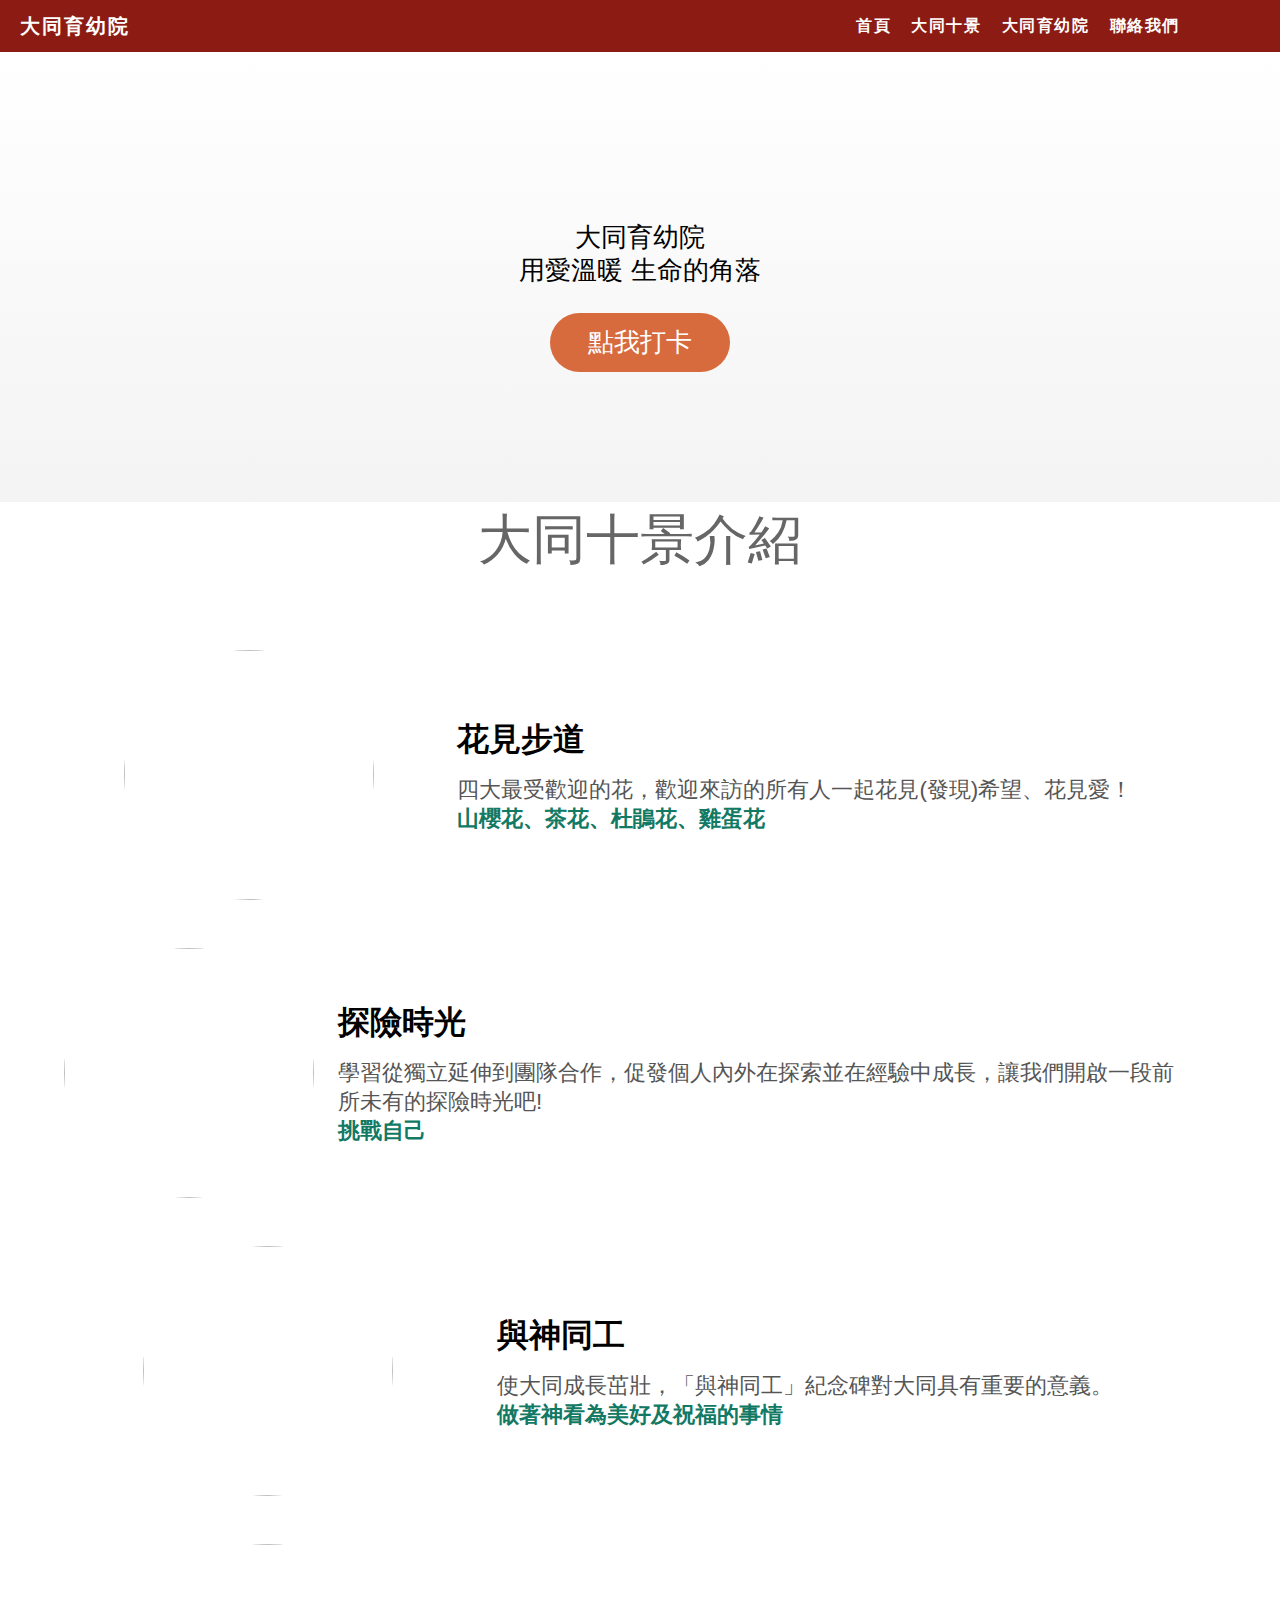
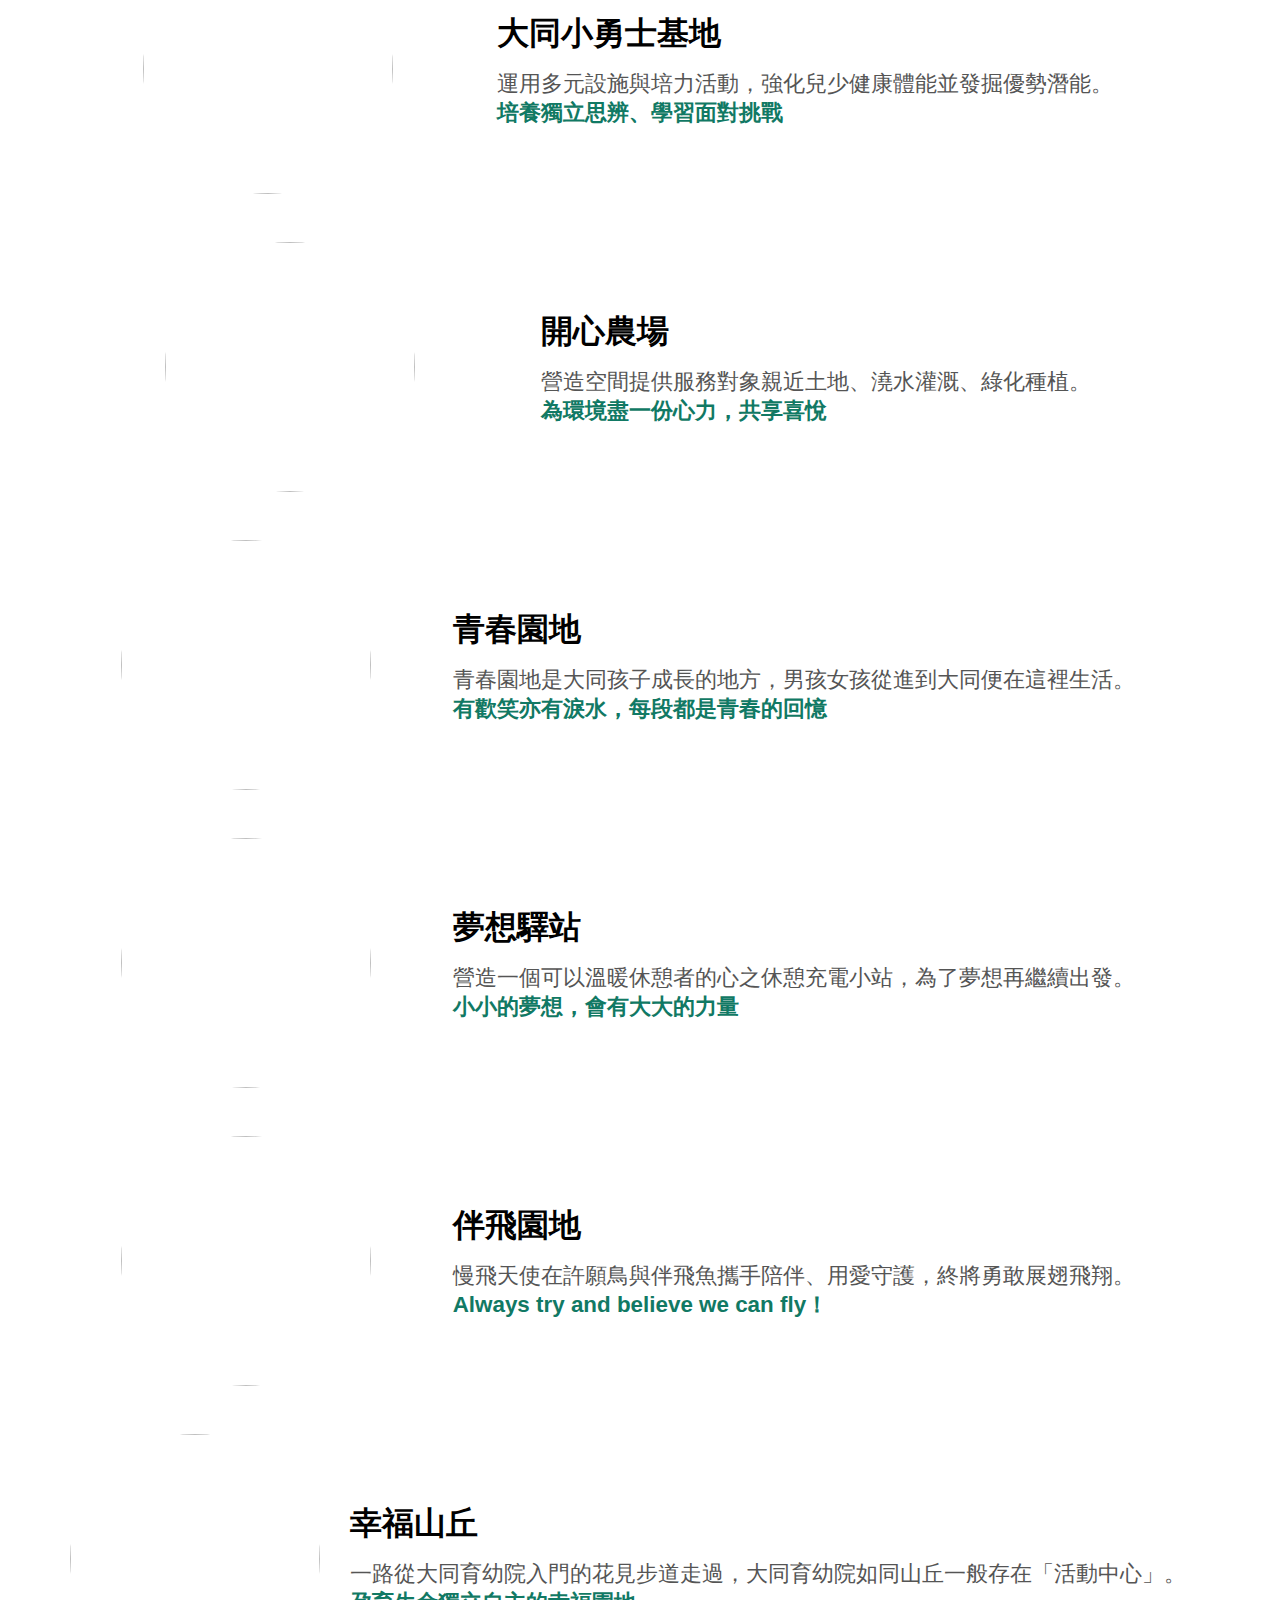
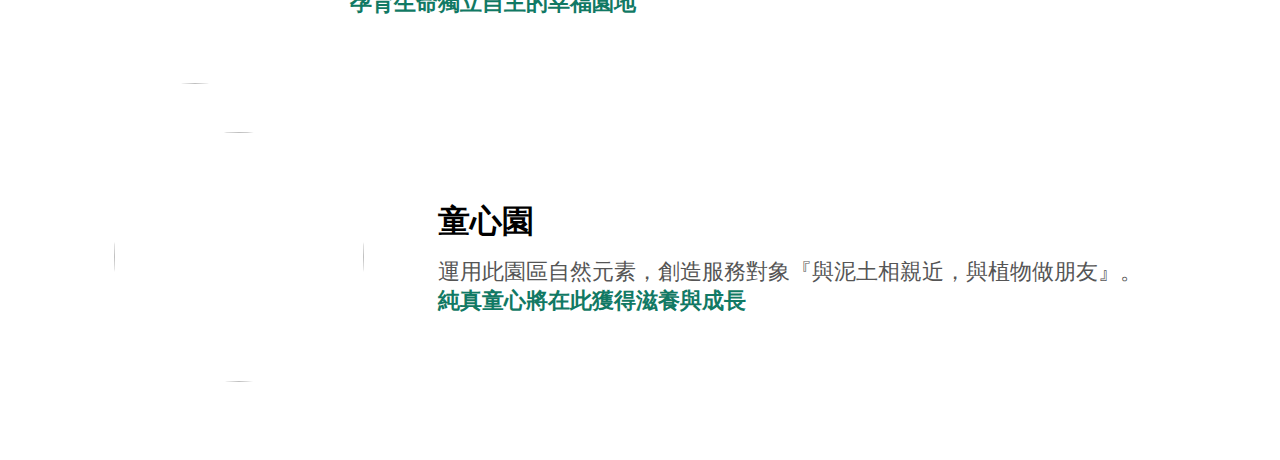
==== index.html @ 008eb29f "0614" ====
<!DOCTYPE html>
<html lang="en">
<head>
    <meta charset="UTF-8">
    <meta http-equiv="X-UA-Compatible" content="IE=edge">
    <meta name="viewport" content="width=device-width, initial-scale=1.0">
    <title>第四組-大同育幼院</title>
    <link rel="stylesheet" href="style.css">
    <link rel="shortcut icon" href="img/dd1.jpg" type="image/x-icon">
</head>
<body id="home">

    <div class="wrapper">
        <header>
            <h1 class="logo"><a href="https://www.ccf.org.tw/60">大同育幼院</a></h1>
            <a class="to_nav" href="#primary_nav"></a>
        </header>
    </div>
    <section class="showcase-area" id="showcase">
        <div class="showcase-container">
            <h1 class="main-title" id="home">大同育幼院</h1>
            <p>用愛溫暖 生命的角落</p>
            <a href="https://www.facebook.com/tfcf60/" class="btn btn-primary">點我打卡</a>
        </div>
    </section>
    <section id="introduce">
        <h2 class="food-menu-heading">大同十景介紹</h2>
        <div class="food-menu-container container">
            <div class="food-menu-item">
                <div class="food-img">
                    <img src="img/022-06-07 145509.jpg"/>
                </div>
                <div class="food-description">
                    <h2 class="food-titile">花見步道</h2>
                    <p>
                        四大最受歡迎的花，歡迎來訪的所有人一起花見(發現)希望、花見愛！
                    </p>
                    <p class="food-price">山櫻花、茶花、杜鵑花、雞蛋花</p>
                </div>
            </div>

            <div class="food-menu-item">
                <div class="food-img">
                    <img src="img/explore-1.jpg"/>
                </div>
                <div class="food-description">
                    <h2 class="food-titile">探險時光</h2>
                    <p>
                        學習從獨立延伸到團隊合作，促發個人內外在探索並在經驗中成長，讓我們開啟一段前所未有的探險時光吧!
                    </p>
                    <p class="food-price">挑戰自己</p>
                </div>
            </div>
        
            <div class="food-menu-item">
                <div class="food-img">
                    <img src="img/115930870_1889350734532705_7996456222759427520_n.jpg" alt="" />
                </div>
                <div class="food-description">
                    <h2 class="food-titile">與神同工</h2>
                    <p>
                        使大同成長茁壯，「與神同工」紀念碑對大同具有重要的意義。
                    </p>
                    <p class="food-price">做著神看為美好及祝福的事情</p>
                </div>
            </div>
        
            <div class="food-menu-item">
                <div class="food-img">
                    <img src="img/id13142687-swim-copy-450x300.jpeg" alt="" />
                </div>
                <div class="food-description">
                    <h2 class="food-titile">大同小勇士基地</h2>
                    <p>
                        運用多元設施與培力活動，強化兒少健康體能並發掘優勢潛能。
                    </p>
                    <p class="food-price">培養獨立思辨、學習面對挑戰</p>
                </div>
            </div>
        
            <div class="food-menu-item">
                <div class="food-img">
                    <img src="img/1597680924127907.jpg" alt="" />
                </div>
                <div class="food-description">
                    <h2 class="food-titile">開心農場</h2>
                    <p>
                        營造空間提供服務對象親近土地、澆水灌溉、綠化種植。
                    </p>
                    <p class="food-price">為環境盡一份心力，共享喜悅</p>
                </div>
            </div>
        
            <div class="food-menu-item">
                <div class="food-img">
                    <img src="img/youth-3.jpg" alt="" />
                </div>
                <div class="food-description">
                    <h2 class="food-titile">青春園地</h2>
                    <p>
                        青春園地是大同孩子成長的地方，男孩女孩從進到大同便在這裡生活。
                    </p>
                    <p class="food-price">有歡笑亦有淚水，每段都是青春的回憶</p>
                </div>
            </div>
        
            <div class="food-menu-item">
                <div class="food-img">
                    <img src="img/115889194_1889351794532599_8908250692858591835_n.jpg" alt="" />
                </div>
                <div class="food-description">
                    <h2 class="food-titile">夢想驛站</h2>
                    <p>
                        營造一個可以溫暖休憩者的心之休憩充電小站，為了夢想再繼續出發。
                    </p>
                    <p class="food-price">小小的夢想，會有大大的力量</p>
                </div>
            </div>
            
            <div class="food-menu-item">
                <div class="food-img">
                    <img src="img/withfly-1.jpg" alt="" />
                </div>
                <div class="food-description">
                    <h2 class="food-titile">伴飛園地</h2>
                    <p>
                        慢飛天使在許願鳥與伴飛魚攜手陪伴、用愛守護，終將勇敢展翅飛翔。
                    </p>
                    <p class="food-price">Always try and believe we can fly！</p>
                </div>
            </div>
        
            <div class="food-menu-item">
                <div class="food-img">
                    <img src="img/hill-3.jpg" alt="" />
                </div>
                <div class="food-description">
                    <h2 class="food-titile">幸福山丘</h2>
                    <p>
                        一路從大同育幼院入門的花見步道走過，大同育幼院如同山丘一般存在「活動中心」。
                    </p>
                    <p class="food-price">孕育生命獨立自主的幸福園地</p>
                </div>
            </div>
        
            <div class="food-menu-item">
                <div class="food-img">
                    <img src="img/childishness-1.jpg" alt="" />
                </div>
                <div class="food-description">
                    <h2 class="food-titile">童心園</h2>
                    <p>
                        運用此園區自然元素，創造服務對象『與泥土相親近，與植物做朋友』。
                    </p>
                    <p class="food-price">純真童心將在此獲得滋養與成長</p>
                </div>
            </div>
        </div>

    </section>

    <nav id="primary_nav">
        <ul class="menu">
            <li class="top"><a href="#home">首頁</a></li>
            <li class="top"><a href="#about">大同十景</a></li>
            <li class="top"><a href="https://www.ccf.org.tw/60">大同育幼院</a></li>
            <li class="top"><a href="#contact">聯絡我們</a></li>
        </ul>
    </nav>
</body>
</html>
---- style.css ----
html, body, div, span, applet, object, iframe,
h1, h2, h4, h5, h6, p, blockquote, pre,
a, abbr, acronym, address, big, cite, code,
del, dfn, em, img, ins, kbd, q, s, samp,
small, strike, strong, sub, sup, tt, var,
b, u, i, center,
dl, dt, dd, ul,
fieldset, form, label, legend,
table, caption, tbody, tfoot, thead, tr, th, td,
article, aside, canvas, details, figcaption, figure, 
footer, header, hgroup, menu, nav, section, summary,
time, mark, audio, video {
    margin: 0;
    padding: 0;
    border: 0;
    outline: 0;
    font-size: 100%;
    font: inherit;
    vertical-align: baseline;
    
}
/* HTML5 display-role reset for older browsers */
article, aside, details, figcaption, figure, 
footer, header, hgroup, menu, nav, section {
    display: block;
}
body {
    line-height: 1;
    font: 16px/1.4em 'PT Sans', sans-serif;;
    color: #000000;
    background-color: #ffffff;
    
    margin: auto;
}
ul {
    list-style: none;
}
blockquote, q {
    quotes: none;
}
blockquote:before, blockquote:after,
q:before, q:after {
    content: '';
    content: none;
}
 
/* remember to highlight inserts somehow! */
ins {
    text-decoration: none;
}
del {
    text-decoration: line-through;
}
 
table {
    border-collapse: collapse;
    border-spacing: 0;
}
 
p,
ul {
    margin: 0 0 ;
}
 
ul {
    list-style: square;
    padding: 0 0 0 20px;
}
 
a {
    color: #735751;
}
a:hover{
    color: #54403B;
    
}
 
h1 {
 
}
 
h2 {
    font-family: 'PT Serif', serif;
    font-size: 32px;
    line-height: 1.4em;
    margin: 0 0 .4em;
    font-weight: bold;
}
.wrapper {
    background-color: #E7D7C1;
}
 
article {
    border-bottom: 1px solid #a5a2a2;
    padding: 10px 20px 0 20px;
    margin: 10px 0;
}
 
header {
    background: #8C1C13;
    padding: 15px 20px;
    margin: auto;
}
 
        
header:before,header:after {
    content:"";
    display:table;
}
         
header:after {
    clear:both;
}     
       
header {
    zoom:1;
}
 
h1.logo a {
    color: #ffffff;
    text-decoration: none;
    font-weight: bold;
    text-transform: uppercase;
    font-size: 20px;
    line-height: 22px;
    float: left;
    letter-spacing: 0.1em;
    
}
 
a.to_nav {
    float: right;
    color: #fff;
    text-decoration: none;
    padding: 0 10px;
    font-size: 12px;
    font-weight: bold;
    line-height: 22px;
    height: 22px;
    text-transform: uppercase;
    letter-spacing: 0.1em;
    -webkit-border-radius: 2px;
    -moz-border-radius: 2px;
    border-radius: 2px;
}

.menu a {
    
}
 
a.to_nav:hover,
a.to_nav:focus {
    color: #d03434;
    background: rgb(255, 255, 255);

}
#primary_nav ul {
    list-style: none;
    background: #8C1C13;
    padding: 5px 0;
}
 
#primary_nav li a {
    display: block;
    padding: 0 20px;
    color: #fff;
    text-decoration: none;
    font-weight: bold;
    text-transform: uppercase;
    letter-spacing: 0.1em;
    letter-spacing: 0.1em;
    line-height: 2em;
    height: 2em;
    border-bottom: 1px solid #383838;
}
 
#primary_nav li:last-child a {
    border-bottom: none;
}
 
#primary_nav li a:hover,
#primary_nav li a:focus {
    color: #ffffff;
    background: #BF4342;

}
 

 
footer {
    font-family: 'PT Serif', serif;
    font-style: italic;
    text-align: center;
    font-size: 14px;

}
@media only screen and (min-width: 768px) {
 
    a.to_nav {
        display: none;
    }
 
}
.wrapper {
    position: relative;
    margin: auto;
}
 
#primary_nav {
    position: absolute;
    top: 5px;
    right: 10px;
    background: none;
}
 
#primary_nav li {
    display: inline;
    
}
 
#primary_nav li a {
    float: left;
    border: none;
    padding: 0 10px;
    -webkit-border-radius: 2px;
    -moz-border-radius: 2px;
    border-radius: 2px;
}

.menu li {
    list-style-type: none;
    display: inline-block;
    width: 200px;
    margin: 0 10px;
}
.menu a {
    
    display: block;
    padding: 20px;
    border-radius: 8px;
    color: #fff;
    text-decoration: none;
}
nav{
    background-color: rgb(255, 154, 154);
    text-align: right;
}
nav li{
    list-style: none;
    display: inline-block;  
}
nav li a{
    display: block;
    text-decoration: none;
    padding: 10px;
    color: white;
}
nav li a:hover{
    background-color: antiquewhite;
    color: red;
}

/* #header{
    height: auto;
    width: 960px;
} */
#aside{
    height: 300px;
    background-color: rgb(255, 153, 0);
    width: 500px;
    float: left;
}
#section{
    height: 300px;
    background-color: rgb(178, 163, 141);
    width: 460px;
    float: right;
}


@import url("https://fonts.googleapis.com/css2?family=Poppins:ital,wght@0,300;0,400;0,500;0,600;0,700;0,800;0,900;1,200;1,300;1,400;1,500;1,600;1,700;1,800;1,900&display=swap");

*,
*::after,
*::before {
  box-sizing: border-box;
  padding: 0;
  margin: 0;
}

.html {
  font-size: 62.5%;
}

body {
  font-family: "Poppins", sans-serif;
}

/* ///////////..utility classes../////////// */

.container {
  max-width: 1200px;
  width: 90%;
  margin: auto;
}

.btn {
  display: inline-block;
  padding: 0.5em 1.5em;
  text-decoration: none;
  border-radius: 50px;
  cursor: pointer;
  outline: none;
  margin-top: 1em;
  text-transform: uppercase;
  font-weight: small;
}

.btn-primary {
  color: #fff;
  background: #16a083;
}

.btn-primary:hover {
  background: #117964;
  transition: background 0.3s ease-in-out;
}

/* ............/navbar/............ *

/* desktop mode............/// */

.navbar input[type="checkbox"],
.navbar .hamburger-lines {
  display: none;
}

.navbar {
  box-shadow: 0px 5px 10px 0px #aaa;
  position: fixed;
  width: 100%;
  background: #fff;
  color: #000;
  opacity: 0.85;
  height: 50px;
  z-index: 12;
}

.navbar-container {
  display: flex;
  justify-content: space-between;
  height: 64px;
  align-items: center;
}

.menu-items {
  order: 2;
  display: flex;
}

.menu-items li {
  list-style: none;
  margin-left: 1.5rem;
  margin-bottom: 0.5rem;
  font-size: 1.2rem;
}

.menu-items a {
  text-decoration: none;
  color: #444;
  font-weight: 500;
  transition: color 0.3s ease-in-out;
}

.menu-items a:hover {
  color: #117964;
  transition: color 0.3s ease-in-out;
}

.logo {
  order: 1;
  font-size: 2.3rem;
  margin-bottom: 0.5rem;
}

/* ............//// Showcase styling ////......... */

.showcase-area {
  height: 50vh;
  background: linear-gradient(
      rgba(255, 255, 255, 0.578),
      rgba(221, 221, 221, 0.336)
    ),
    url("0531課堂練習/img/LINE_ALBUM_大同育幼院-A班_220531_0.jpg");
  background-size: cover;
  background-position: center;
  background-repeat: no-repeat;
}

.showcase-container {
  display: flex;
  flex-direction: column;
  align-items: center;
  justify-content: center;
  height: 100%;
  font-size: 1.6rem;
}

.main-title {
  text-transform: uppercase;
  margin-top: 1.5em;
}

/* ......//about us//...... */

#about {
  padding: 50px 0;
  background: #f5f5f7;
}

.about-wrapper {
  display: flex;
  flex-wrap: wrap;
}

#about h2 {
  font-size: 2.3rem;
}

#about p {
  font-size: 1.2rem;
  color: #555;
}

#about .small {
  font-size: 1.2rem;
  color: #666;
  font-weight: 600;
}

.about-img {
  flex: 1 1 400px;
  padding: 30px;
  transform: translateX(150%);
  animation: about-img-animation 1s ease-in-out forwards;
}

@keyframes about-img-animation {
  100% {
    transform: translate(0);
  }
}

.about-text {
  flex: 1 1 400px;
  padding: 30px;
  margin: auto;
  transform: translate(-150%);
  animation: about-text-animation 1s ease-in-out forwards;
}

@keyframes about-text-animation {
  100% {
    transform: translate(0);
  }
}

.about-img img {
  display: block;
  height: 400px;
  max-width: 100%;
  margin: auto;
  object-fit: cover;
  object-position: right;
}

/* ..........////Food category///........... */

#food {
  padding: 5rem 0 10rem 0;
}

#food h2 {
  text-align: center;
  font-size: 2.5rem;
  font-weight: 400;
  margin-bottom: 40px;
  text-transform: uppercase;
  color: #555;
}

.food-container {
  display: flex;
  justify-content: space-between;
}

.food-container img {
  display: block;
  width: 80%;
  margin: auto;
  max-height: 300px;
  object-fit: cover;
  object-position: center;
}

.img-container {
  margin: 0 1rem;
  position: relative;
}

.img-content {
  position: absolute;
  top: 70%;
  left: 50%;
  transform: translate(-50%, -50%);
  opacity: 0;
  z-index: 2;
  text-align: center;
  transition: all 0.3s ease-in-out 0.1s;
}

.img-content h3 {
  color: #fff;
  font-size: 2.2rem;
}

.img-content a {
  font-size: 1.2rem;
}

.img-container::after {
  content: "";
  display: block;
  position: absolute;
  top: 0;
  left: 0;
  width: 100%;
  height: 100%;
  background: rgba(0, 0, 0, 0.871);
  opacity: 0;
  z-index: 1;

  transform: scaleY(0);
  transform-origin: 100% 100%;
  transition: all 0.3s ease-in-out;
}

.img-container:hover::after {
  opacity: 1;
  transform: scaleY(1);
}

.img-container:hover .img-content {
  opacity: 1;
  top: 40%;
}

/* .........../Food Menu/............ */

.food-menu-heading {
  text-align: center;
  font-size: 3.4rem;
  font-weight: 400;
  color: #666;
}

.food-menu-container {
  display: flex;
  flex-wrap: wrap;
  padding: 50px 0px 30px 0px;
}

.food-menu-container img {
  display: block;
  width: 250px;
  height: 250px;
  border-radius: 50%;
  object-fit: cover;
  object-position: center;
}

.food-menu-item {
  display: flex;
  flex: 1 1 600px;
  justify-content: space-evenly;
  margin-bottom: 3rem;
}

.food-description {
  margin: auto 1.5rem;
}

.font-title {
  font-size: 1.8rem;
  font-weight: 400;
  color: #444;
}

.food-description p {
  font-size: 1.4rem;
  color: #555;
  font-weight: 500;
}

.food-description .food-price {
  color: #117964;
  font-weight: 700;
}

/* ........./ Testimonial /.......... */

#testimonials {
  padding: 5rem 0;
  background: rgba(243, 243, 243);
}

.testimonial-title {
  text-align: center;
  font-size: 2.8rem;
  font-weight: 400;
  color: #555;
}

.testimonial-container {
  display: flex;
  justify-content: space-between;
  font-size: 1.4rem;
  padding: 1rem;
}

.testimonial-box .checked {
  color: #ff9529;
}

.testimonial-box .testimonial-text {
  margin: 1rem 0;
  color: #444;
}

.testimonial-box {
  text-align: center;
  padding: 1rem;
}

.customer-photo img {
  display: block;
  width: 150px;
  height: 150px;
  object-fit: cover;
  object-position: center;
  border-radius: 50%;
  margin: auto;
}

/* ........ Contact Us........... */

#contact {
  padding: 5rem 0;
  background: rgb(226, 226, 226);
}

.contact-container {
  display: flex;
  background: #fff;
}

.contact-img {
  width: 50%;
}

.contact-img img {
  display: block;
  height: 400px;
  width: 100%;
  object-position: center;
  object-fit: cover;
}

.form-container {
  padding: 1rem;
  width: 50%;
  margin: auto;
}

.form-container input {
  display: block;
  width: 100%;
  border: none;
  border-bottom: 2px solid #ddd;
  padding: 1rem 0;
  box-shadow: none;
  outline: none;
  margin-bottom: 1rem;
  color: #444;
  font-weight: 500;
}

.form-container textarea {
  display: block;
  width: 100%;
  border: none;
  border-bottom: 2px solid #ddd;
  color: #444;
  outline: none;
  padding: 1rem 0;
  resize: none;
}

.form-container h2 {
  font-size: 2.7rem;
  font-weight: 500;
  color: #444;
  margin-bottom: 1rem;
  margin-top: -1.2rem;
}

.form-container a {
  font-size: 1.3rem;
}

#footer h2 {
  text-align: center;
  font-size: 1.8rem;
  padding: 2.6rem;
  font-weight: 500;
  color: #fff;
  background: rgb(65, 65, 65);
}

/* ......../ media query /.......... */

@media (max-width: 768px) {
  .navbar {
    opacity: 0.95;
  }

  .navbar-container input[type="checkbox"],
  .navbar-container .hamburger-lines {
    display: block;
  }

  .navbar-container {
    display: block;
    position: relative;
    height: 64px;
  }

  .navbar-container input[type="checkbox"] {
    position: absolute;
    display: block;
    height: 32px;
    width: 30px;
    top: 20px;
    left: 20px;
    z-index: 5;
    opacity: 0;
  }

  .navbar-container .hamburger-lines {
    display: block;
    height: 23px;
    width: 35px;
    position: absolute;
    top: 17px;
    left: 20px;
    z-index: 2;
    display: flex;
    flex-direction: column;
    justify-content: space-between;
  }

  .navbar-container .hamburger-lines .line {
    display: block;
    height: 4px;
    width: 100%;
    border-radius: 10px;
    background: #333;
  }

  .navbar-container .hamburger-lines .line1 {
    transform-origin: 0% 0%;
    transition: transform 0.4s ease-in-out;
  }

  .navbar-container .hamburger-lines .line2 {
    transition: transform 0.2s ease-in-out;
  }

  .navbar-container .hamburger-lines .line3 {
    transform-origin: 0% 100%;
    transition: transform 0.4s ease-in-out;
  }

  .navbar .menu-items {
    padding-top: 100px;
    background: #fff;
    height: 100vh;
    max-width: 300px;
    transform: translate(-150%);
    display: flex;
    flex-direction: column;
    margin-left: -40px;
    padding-left: 50px;
    transition: transform 0.5s ease-in-out;
    box-shadow: 5px 0px 10px 0px #aaa;
  }

  .navbar .menu-items li {
    margin-bottom: 1.5rem;
    font-size: 1.3rem;
    font-weight: 500;
  }

  .logo {
    position: absolute;
    top: 5px;
    right: 15px;
    font-size: 2rem;
  }

  .navbar-container input[type="checkbox"]:checked ~ .menu-items {
    transform: translateX(0);
  }

  .navbar-container input[type="checkbox"]:checked ~ .hamburger-lines .line1 {
    transform: rotate(35deg);
  }

  .navbar-container input[type="checkbox"]:checked ~ .hamburger-lines .line2 {
    transform: scaleY(0);
  }

  .navbar-container input[type="checkbox"]:checked ~ .hamburger-lines .line3 {
    transform: rotate(-35deg);
  }

  /* ......./ food /......... */

  .food-container {
    flex-direction: column;
    align-items: stretch;
  }

  .food-type:not(:last-child) {
    margin-bottom: 3rem;
  }

  .food-type {
    box-shadow: 5px 5px 10px 0 #aaa;
  }

  .img-container {
    margin: 0;
  }
}

@media (max-width: 500px) {
  html {
    font-size: 65%;
  }

  .navbar .menu-items li{
      font-size: 1.6rem;
  }

  .testimonial-container {
    flex-direction: column;
    text-align: center;
  }

  .food-menu-container img {
    margin: auto;
  }

  .food-menu-item {
    flex-direction: column;
    text-align: center;
  }

  .form-container {
    width: 90%;
  }

  .contact-container {
    display: flex;
    flex-direction: column;
  }

  .contact-img {
    width: 90%;
    margin: 3rem auto;
  }

  .logo {
    position: absolute;
    top: 06px;
    right: 15px;
    font-size: 3rem;
  }

  .navbar .menu-items li {
    margin-bottom: 2.5rem;
    font-size: 1.8rem;
    font-weight: 500;
  }
}

@media (min-width: 769px) and (max-width: 1200px) {
  .img-container h3 {
    font-size: 1.5rem;
  }

  .img-container .btn {
    font-size: 0.7rem;
  }
}

@media (orientation: landscape) and (max-height: 500px) {
  .showcase-area {
    height: 50vmax;
  }
}



*{box-sizing: border-box; -webkit-box-sizing: border-box; }
html, body { height: 80%; }
body { margin: 0; font: 16px/1.3 sans-serif; }

/*
PURE RESPONSIVE CSS3 SLIDESHOW GALLERY by Roko C. buljan
http://stackoverflow.com/a/34696029/383904
*/

.CSSgal {
	position: relative;
	overflow: hidden;
	height: 100%; /* Or set a fixed height */
}

/* SLIDER */

.CSSgal .slider {
	height: 100%;
	white-space: nowrap;
	font-size: 0;
	transition: 0.8s;
}

/* SLIDES */

.CSSgal .slider > * {
	font-size: 1rem;
	display: inline-block;
	white-space: normal;
	vertical-align: top;
	height: 100%;
	width: 80%;
	background: none 50% no-repeat;
	background-size: cover;
}

/* PREV/NEXT, CONTAINERS & ANCHORS */

.CSSgal .prevNext {
	position: absolute;
	z-index: 1;
	top: 50%;
	width: 100%;
	height: 0;
}

.CSSgal .prevNext > div+div {
	visibility: hidden; /* Hide all but first P/N container */
}

.CSSgal .prevNext a {
	background: #fff;
	position: absolute;
	width:       60px;
	height:      60px;
	line-height: 60px; /* If you want to place numbers */
	text-align: center;
	opacity: 0.7;
	-webkit-transition: 0.3s;
					transition: 0.3s;
	-webkit-transform: translateY(-50%);
					transform: translateY(-50%);
	left: 0;
}
.CSSgal .prevNext a:hover {
	opacity: 1;
}
.CSSgal .prevNext a+a {
	left: auto;
	right: 0;
}

/* NAVIGATION */

.CSSgal .bullets {
	position: absolute;
	z-index: 2;
	bottom: 0;
	padding: 10px 0;
	width: 100%;
	text-align: center;
}
.CSSgal .bullets > a {
	display: inline-block;
	width:       30px;
	height:      30px;
	line-height: 30px;
	text-decoration: none;
	text-align: center;
	background: rgba(255, 255, 255, 1);
	-webkit-transition: 0.3s;
					transition: 0.3s;
}
.CSSgal .bullets > a+a {
	background: rgba(255, 255, 255, 0.5); /* Dim all but first */
}
.CSSgal .bullets > a:hover {
	background: rgba(255, 255, 255, 0.7) !important;
}

/* NAVIGATION BUTTONS */
/* ALL: */
.CSSgal >s:target ~ .bullets >* {      background: rgba(255, 255, 255, 0.5);}
/* ACTIVE */
#s1:target ~ .bullets >*:nth-child(1) {background: rgba(255, 255, 255,   1);}
#s2:target ~ .bullets >*:nth-child(2) {background: rgba(255, 255, 255,   1);}
#s3:target ~ .bullets >*:nth-child(3) {background: rgba(255, 255, 255,   1);}
#s4:target ~ .bullets >*:nth-child(4) {background: rgba(255, 255, 255,   1);}
/* More slides? Add here more rules */

/* PREV/NEXT CONTAINERS VISIBILITY */
/* ALL: */
.CSSgal >s:target ~ .prevNext >* {      visibility: hidden;}
/* ACTIVE: */
#s1:target ~ .prevNext >*:nth-child(1) {visibility: visible;}
#s2:target ~ .prevNext >*:nth-child(2) {visibility: visible;}
#s3:target ~ .prevNext >*:nth-child(3) {visibility: visible;}
#s4:target ~ .prevNext >*:nth-child(4) {visibility: visible;}
/* More slides? Add here more rules */

/* SLIDER ANIMATION POSITIONS */

#s1:target ~ .slider {transform: translateX(   0%); -webkit-transform: translateX(   0%);}
#s2:target ~ .slider {transform: translateX(-100%); -webkit-transform: translateX(-100%);}
#s3:target ~ .slider {transform: translateX(-200%); -webkit-transform: translateX(-200%);}
#s4:target ~ .slider {transform: translateX(-300%); -webkit-transform: translateX(-300%);}
/* More slides? Add here more rules */


/* YOU'RE THE DESIGNER! 
   ____________________
   All above was mainly to get it working :)
   CSSgal CUSTOM STYLES / OVERRIDES HERE: */

.CSSgal{
	color: #fff;	
	text-align: center;
}
.CSSgal .slider h2 {
	margin-top: 40vh;
	font-weight: 200;
	letter-spacing: -0.06em;
	word-spacing: 0.2em;
	font-size: 3em;
}
.CSSgal a {
	border-radius: 50%;
	margin: 0 3px;
	color: rgba(0,0,0,0.8);
	text-decoration: none;
}






@import url("https://fonts.googleapis.com/css2?family=Poppins:ital,wght@0,300;0,400;0,500;0,600;0,700;0,800;0,900;1,200;1,300;1,400;1,500;1,600;1,700;1,800;1,900&display=swap");

*,
*::after,
*::before {
  box-sizing: border-box;
  padding: 0;
  margin: 0;
}

.html {
  font-size: 62.5%;
}

body {
  font-family: "Poppins", sans-serif;
}

/* ///////////..utility classes../////////// */

.container {
  max-width: 1200px;
  width: 90%;
  margin: auto;
}

.btn {
  display: inline-block;
  padding: 0.5em 1.5em;
  text-decoration: none;
  border-radius: 50px;
  cursor: pointer;
  outline: none;
  margin-top: 1em;
  text-transform: uppercase;
  font-weight: small;
}

.btn-primary {
  color: #fff;
  background: #d76b3d;
}

.btn-primary:hover {
  background: #804126;
  color: white;
  transition: background 0.3s ease-in-out;
}

/* ............/navbar/............ *

/* desktop mode............/// */

.navbar input[type="checkbox"],
.navbar .hamburger-lines {
  display: none;
}

.navbar {
  box-shadow: 0px 5px 10px 0px #aaa;
  position: fixed;
  width: 100%;
  background: #fff;
  color: #000;
  opacity: 0.85;
  height: 50px;
  z-index: 12;
}

.navbar-container {
  display: flex;
  justify-content: space-between;
  height: 64px;
  align-items: center;
}

.menu-items {
  order: 2;
  display: flex;
}

.menu-items li {
  list-style: none;
  margin-left: 1.5rem;
  margin-bottom: 0.5rem;
  font-size: 1.2rem;
}

.menu-items a {
  text-decoration: none;
  color: #444;
  font-weight: 500;
  transition: color 0.3s ease-in-out;
}

.menu-items a:hover {
  color: #117964;
  transition: color 0.3s ease-in-out;
}

.logo {
  order: 1;
  font-size: 2.3rem;
  margin-bottom: 0.5rem;
}

/* ............//// Showcase styling ////......... */

.showcase-area {
  height: 50vh;
  background: linear-gradient(
      rgba(255, 255, 255, 0.578),
      rgba(221, 221, 221, 0.336)
    ),
    url("img/LINE_ALBUM_大同育幼院-A班_220531.jpg");
  background-size: cover;
  background-position: center;
  background-repeat: no-repeat;
}

.showcase-container {
  display: flex;
  flex-direction: column;
  align-items: center;
  justify-content: center;
  height: 100%;
  font-size: 1.6rem;
}

.main-title {
  text-transform: uppercase;
  margin-top: 1.5em;
}

/* ......//about us//...... */

#about {
  padding: 50px 0;
  background: #f5f5f7;
}

.about-wrapper {
  display: flex;
  flex-wrap: wrap;
}

#about h2 {
  font-size: 2.3rem;
}

#about p {
  font-size: 1.2rem;
  color: #555;
}

#about .small {
  font-size: 1.2rem;
  color: #666;
  font-weight: 600;
}

.about-img {
  flex: 1 1 400px;
  padding: 30px;
  transform: translateX(150%);
  animation: about-img-animation 1s ease-in-out forwards;
}

@keyframes about-img-animation {
  100% {
    transform: translate(0);
  }
}

.about-text {
  flex: 1 1 400px;
  padding: 30px;
  margin: auto;
  transform: translate(-150%);
  animation: about-text-animation 1s ease-in-out forwards;
}

@keyframes about-text-animation {
  100% {
    transform: translate(0);
  }
}

.about-img img {
  display: block;
  height: 400px;
  max-width: 100%;
  margin: auto;
  object-fit: cover;
  object-position: right;
}

/* ..........////Food category///........... */

#food {
  padding: 5rem 0 10rem 0;
}

#food h2 {
  text-align: center;
  font-size: 2.5rem;
  font-weight: 400;
  margin-bottom: 40px;
  text-transform: uppercase;
  color: #555;
}

.food-container {
  display: flex;
  justify-content: space-between;
}

.food-container img {
  display: block;
  width: 80%;
  margin: auto;
  max-height: 300px;
  object-fit: cover;
  object-position: center;
}

.img-container {
  margin: 0 1rem;
  position: relative;
}

.img-content {
  position: absolute;
  top: 70%;
  left: 50%;
  transform: translate(-50%, -50%);
  opacity: 0;
  z-index: 2;
  text-align: center;
  transition: all 0.3s ease-in-out 0.1s;
}

.img-content h3 {
  color: #fff;
  font-size: 2.2rem;
}

.img-content a {
  font-size: 1.2rem;
}

.img-container::after {
  content: "";
  display: block;
  position: absolute;
  top: 0;
  left: 0;
  width: 100%;
  height: 100%;
  background: rgba(0, 0, 0, 0.871);
  opacity: 0;
  z-index: 1;

  transform: scaleY(0);
  transform-origin: 100% 100%;
  transition: all 0.3s ease-in-out;
}

.img-container:hover::after {
  opacity: 1;
  transform: scaleY(1);
}

.img-container:hover .img-content {
  opacity: 1;
  top: 40%;
}

/* .........../Food Menu/............ */

.food-menu-heading {
  text-align: center;
  font-size: 3.4rem;
  font-weight: 400;
  color: #666;
}

.food-menu-container {
  display: flex;
  flex-wrap: wrap;
  padding: 50px 0px 30px 0px;
}

.food-menu-container img {
  display: block;
  width: 250px;
  height: 250px;
  border-radius: 50%;
  object-fit: cover;
  object-position: center;
}

.food-menu-item {
  display: flex;
  flex: 1 1 600px;
  justify-content: space-evenly;
  margin-bottom: 3rem;
}

.food-description {
  margin: auto 1.5rem;
}

.font-title {
  font-size: 1.8rem;
  font-weight: 400;
  color: #444;
}

.food-description p {
  font-size: 1.4rem;
  color: #555;
  font-weight: 500;
}

.food-description .food-price {
  color: #117964;
  font-weight: 700;
}

/* ........./ Testimonial /.......... */

#testimonials {
  padding: 5rem 0;
  background: rgba(243, 243, 243);
}

.testimonial-title {
  text-align: center;
  font-size: 2.8rem;
  font-weight: 400;
  color: #555;
}

.testimonial-container {
  display: flex;
  justify-content: space-between;
  font-size: 1.4rem;
  padding: 1rem;
}

.testimonial-box .checked {
  color: #ff9529;
}

.testimonial-box .testimonial-text {
  margin: 1rem 0;
  color: #444;
}

.testimonial-box {
  text-align: center;
  padding: 1rem;
}

.customer-photo img {
  display: block;
  width: 150px;
  height: 150px;
  object-fit: cover;
  object-position: center;
  border-radius: 50%;
  margin: auto;
}

/* ........ Contact Us........... */

#contact {
  padding: 5rem 0;
  background: rgb(226, 226, 226);
}

.contact-container {
  display: flex;
  background: #fff;
}

.contact-img {
  width: 50%;
}

.contact-img img {
  display: block;
  height: 400px;
  width: 100%;
  object-position: center;
  object-fit: cover;
}

.form-container {
  padding: 1rem;
  width: 50%;
  margin: auto;
}

.form-container input {
  display: block;
  width: 100%;
  border: none;
  border-bottom: 2px solid #ddd;
  padding: 1rem 0;
  box-shadow: none;
  outline: none;
  margin-bottom: 1rem;
  color: #444;
  font-weight: 500;
}

.form-container textarea {
  display: block;
  width: 100%;
  border: none;
  border-bottom: 2px solid #ddd;
  color: #444;
  outline: none;
  padding: 1rem 0;
  resize: none;
}

.form-container h2 {
  font-size: 2.7rem;
  font-weight: 500;
  color: #444;
  margin-bottom: 1rem;
  margin-top: -1.2rem;
}

.form-container a {
  font-size: 1.3rem;
}

#footer h2 {
  text-align: center;
  font-size: 1.8rem;
  padding: 2.6rem;
  font-weight: 500;
  color: #fff;
  background: rgb(65, 65, 65);
}

/* ......../ media query /.......... */

@media (max-width: 768px) {
  .navbar {
    opacity: 0.95;
  }

  .navbar-container input[type="checkbox"],
  .navbar-container .hamburger-lines {
    display: block;
  }

  .navbar-container {
    display: block;
    position: relative;
    height: 64px;
  }

  .navbar-container input[type="checkbox"] {
    position: absolute;
    display: block;
    height: 32px;
    width: 30px;
    top: 20px;
    left: 20px;
    z-index: 5;
    opacity: 0;
  }

  .navbar-container .hamburger-lines {
    display: block;
    height: 23px;
    width: 35px;
    position: absolute;
    top: 17px;
    left: 20px;
    z-index: 2;
    display: flex;
    flex-direction: column;
    justify-content: space-between;
  }

  .navbar-container .hamburger-lines .line {
    display: block;
    height: 4px;
    width: 100%;
    border-radius: 10px;
    background: #333;
  }

  .navbar-container .hamburger-lines .line1 {
    transform-origin: 0% 0%;
    transition: transform 0.4s ease-in-out;
  }

  .navbar-container .hamburger-lines .line2 {
    transition: transform 0.2s ease-in-out;
  }

  .navbar-container .hamburger-lines .line3 {
    transform-origin: 0% 100%;
    transition: transform 0.4s ease-in-out;
  }

  .navbar .menu-items {
    padding-top: 100px;
    background: #fff;
    height: 100vh;
    max-width: 300px;
    transform: translate(-150%);
    display: flex;
    flex-direction: column;
    margin-left: -40px;
    padding-left: 50px;
    transition: transform 0.5s ease-in-out;
    box-shadow: 5px 0px 10px 0px #aaa;
  }

  .navbar .menu-items li {
    margin-bottom: 1.5rem;
    font-size: 1.3rem;
    font-weight: 500;
  }

  .logo {
    position: absolute;
    top: 5px;
    right: 15px;
    font-size: 2rem;
  }

  .navbar-container input[type="checkbox"]:checked ~ .menu-items {
    transform: translateX(0);
  }

  .navbar-container input[type="checkbox"]:checked ~ .hamburger-lines .line1 {
    transform: rotate(35deg);
  }

  .navbar-container input[type="checkbox"]:checked ~ .hamburger-lines .line2 {
    transform: scaleY(0);
  }

  .navbar-container input[type="checkbox"]:checked ~ .hamburger-lines .line3 {
    transform: rotate(-35deg);
  }

  /* ......./ food /......... */

  .food-container {
    flex-direction: column;
    align-items: stretch;
  }

  .food-type:not(:last-child) {
    margin-bottom: 3rem;
  }

  .food-type {
    box-shadow: 5px 5px 10px 0 #aaa;
  }

  .img-container {
    margin: 0;
  }
}

@media (max-width: 500px) {
  html {
    font-size: 65%;
  }

  .navbar .menu-items li{
      font-size: 1.6rem;
  }

  .testimonial-container {
    flex-direction: column;
    text-align: center;
  }

  .food-menu-container img {
    margin: auto;
  }

  .food-menu-item {
    flex-direction: column;
    text-align: center;
  }

  .form-container {
    width: 90%;
  }

  .contact-container {
    display: flex;
    flex-direction: column;
  }

  .contact-img {
    width: 90%;
    margin: 3rem auto;
  }

  .logo {
    position: absolute;
    top: 06px;
    right: 15px;
    font-size: 3rem;
  }

  .navbar .menu-items li {
    margin-bottom: 2.5rem;
    font-size: 1.8rem;
    font-weight: 500;
  }
}

@media (min-width: 769px) and (max-width: 1200px) {
  .img-container h3 {
    font-size: 1.5rem;
  }

  .img-container .btn {
    font-size: 0.7rem;
  }
}

@media (orientation: landscape) and (max-height: 500px) {
  .showcase-area {
    height: 50vmax;
  }
}



*{box-sizing: border-box; -webkit-box-sizing: border-box; }
html, body { height: 80%; }
body { margin: 0; font: 16px/1.3 sans-serif; }

/*
PURE RESPONSIVE CSS3 SLIDESHOW GALLERY by Roko C. buljan
http://stackoverflow.com/a/34696029/383904
*/

.CSSgal {
	position: relative;
	overflow: hidden;
	height: 100%; /* Or set a fixed height */
}

/* SLIDER */

.CSSgal .slider {
	height: 100%;
	white-space: nowrap;
	font-size: 0;
	transition: 0.8s;
}

/* SLIDES */

.CSSgal .slider > * {
	font-size: 1rem;
	display: inline-block;
	white-space: normal;
	vertical-align: top;
	height: 100%;
	width: 80%;
	background: none 50% no-repeat;
	background-size: cover;
}

/* PREV/NEXT, CONTAINERS & ANCHORS */

.CSSgal .prevNext {
	position: absolute;
	z-index: 1;
	top: 50%;
	width: 100%;
	height: 0;
}

.CSSgal .prevNext > div+div {
	visibility: hidden; /* Hide all but first P/N container */
}

.CSSgal .prevNext a {
	background: #fff;
	position: absolute;
	width:       60px;
	height:      60px;
	line-height: 60px; /* If you want to place numbers */
	text-align: center;
	opacity: 0.7;
	-webkit-transition: 0.3s;
					transition: 0.3s;
	-webkit-transform: translateY(-50%);
					transform: translateY(-50%);
	left: 0;
}
.CSSgal .prevNext a:hover {
	opacity: 1;
}
.CSSgal .prevNext a+a {
	left: auto;
	right: 0;
}

/* NAVIGATION */

.CSSgal .bullets {
	position: absolute;
	z-index: 2;
	bottom: 0;
	padding: 10px 0;
	width: 100%;
	text-align: center;
}
.CSSgal .bullets > a {
	display: inline-block;
	width:       30px;
	height:      30px;
	line-height: 30px;
	text-decoration: none;
	text-align: center;
	background: rgba(255, 255, 255, 1);
	-webkit-transition: 0.3s;
					transition: 0.3s;
}
.CSSgal .bullets > a+a {
	background: rgba(255, 255, 255, 0.5); /* Dim all but first */
}
.CSSgal .bullets > a:hover {
	background: rgba(255, 255, 255, 0.7) !important;
}

/* NAVIGATION BUTTONS */
/* ALL: */
.CSSgal >s:target ~ .bullets >* {      background: rgba(255, 255, 255, 0.5);}
/* ACTIVE */
#s1:target ~ .bullets >*:nth-child(1) {background: rgba(255, 255, 255,   1);}
#s2:target ~ .bullets >*:nth-child(2) {background: rgba(255, 255, 255,   1);}
#s3:target ~ .bullets >*:nth-child(3) {background: rgba(255, 255, 255,   1);}
#s4:target ~ .bullets >*:nth-child(4) {background: rgba(255, 255, 255,   1);}
/* More slides? Add here more rules */

/* PREV/NEXT CONTAINERS VISIBILITY */
/* ALL: */
.CSSgal >s:target ~ .prevNext >* {      visibility: hidden;}
/* ACTIVE: */
#s1:target ~ .prevNext >*:nth-child(1) {visibility: visible;}
#s2:target ~ .prevNext >*:nth-child(2) {visibility: visible;}
#s3:target ~ .prevNext >*:nth-child(3) {visibility: visible;}
#s4:target ~ .prevNext >*:nth-child(4) {visibility: visible;}
/* More slides? Add here more rules */

/* SLIDER ANIMATION POSITIONS */

#s1:target ~ .slider {transform: translateX(   0%); -webkit-transform: translateX(   0%);}
#s2:target ~ .slider {transform: translateX(-100%); -webkit-transform: translateX(-100%);}
#s3:target ~ .slider {transform: translateX(-200%); -webkit-transform: translateX(-200%);}
#s4:target ~ .slider {transform: translateX(-300%); -webkit-transform: translateX(-300%);}
/* More slides? Add here more rules */


/* YOU'RE THE DESIGNER! 
   ____________________
   All above was mainly to get it working :)
   CSSgal CUSTOM STYLES / OVERRIDES HERE: */

.CSSgal{
	color: #fff;	
	text-align: center;
}
.CSSgal .slider h2 {
	margin-top: 40vh;
	font-weight: 200;
	letter-spacing: -0.06em;
	word-spacing: 0.2em;
	font-size: 3em;
}
.CSSgal a {
	border-radius: 50%;
	margin: 0 3px;
	color: rgba(0,0,0,0.8);
	text-decoration: none;
}
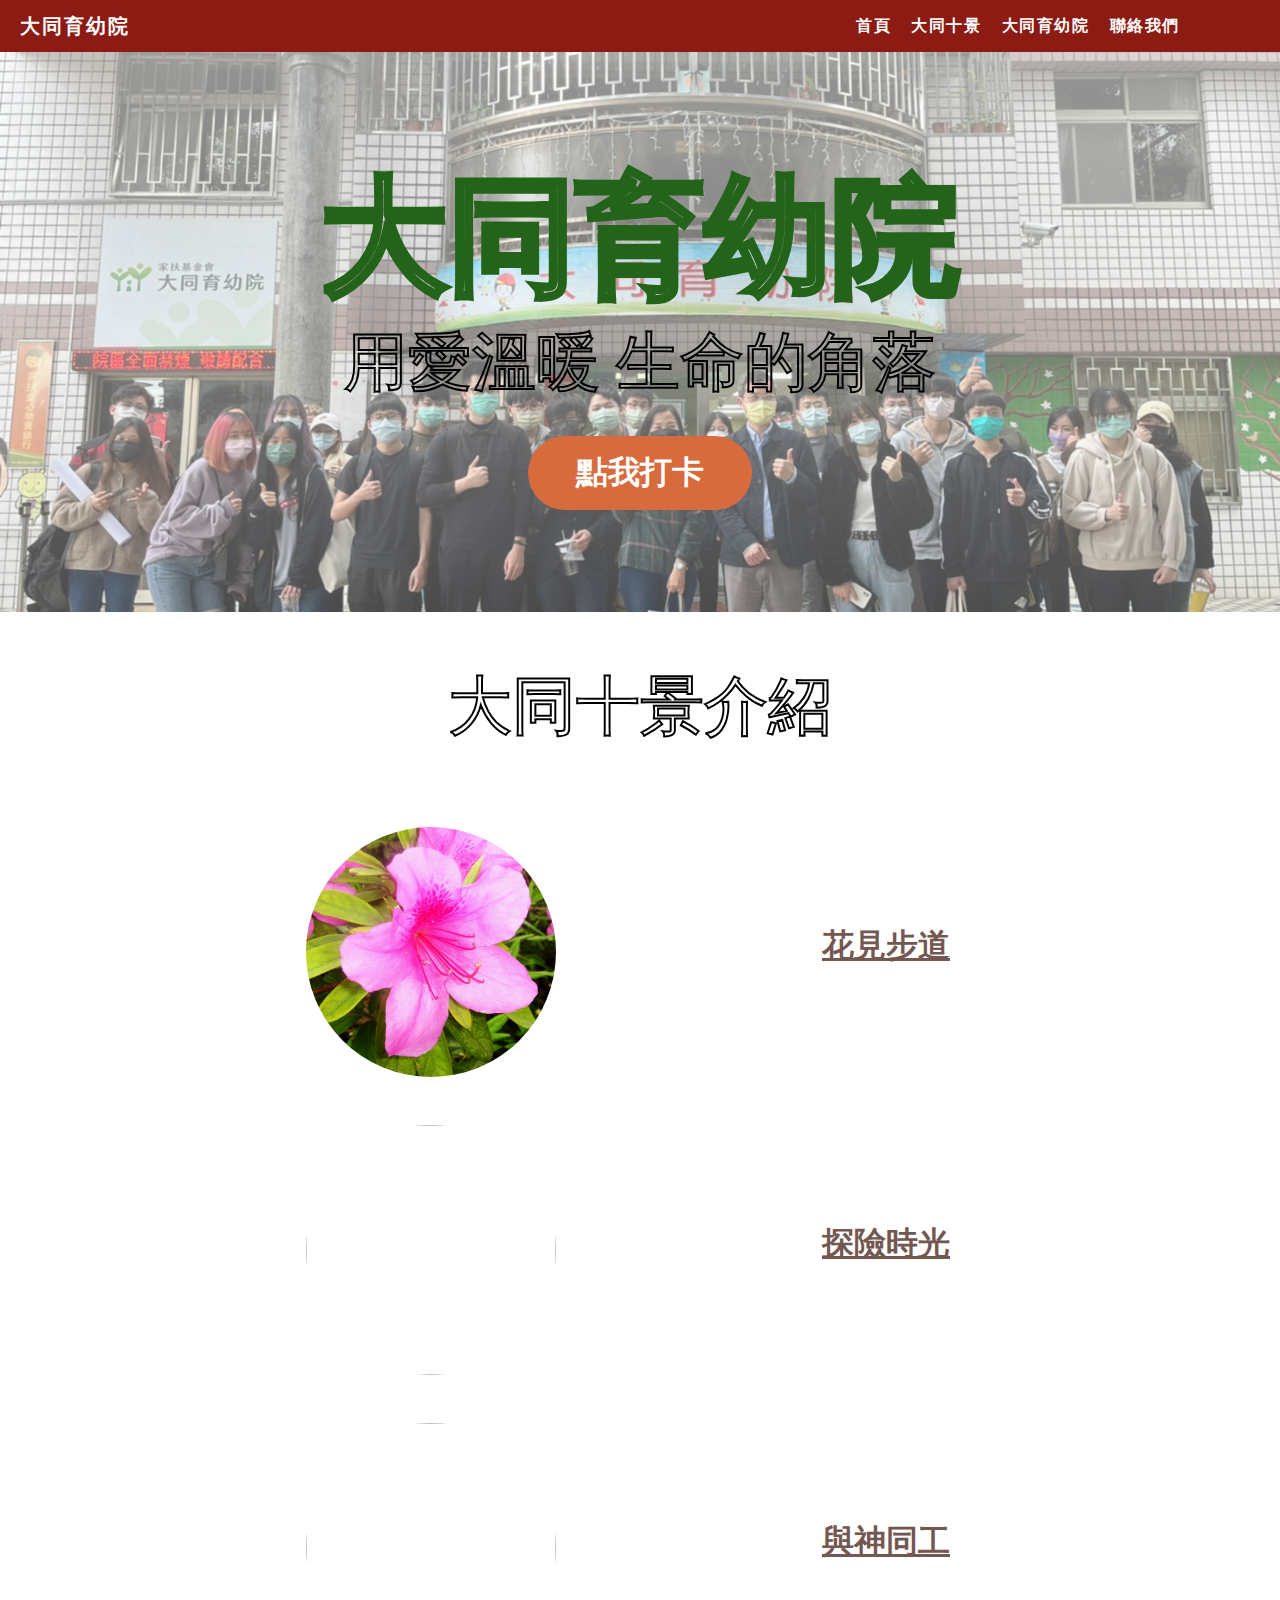
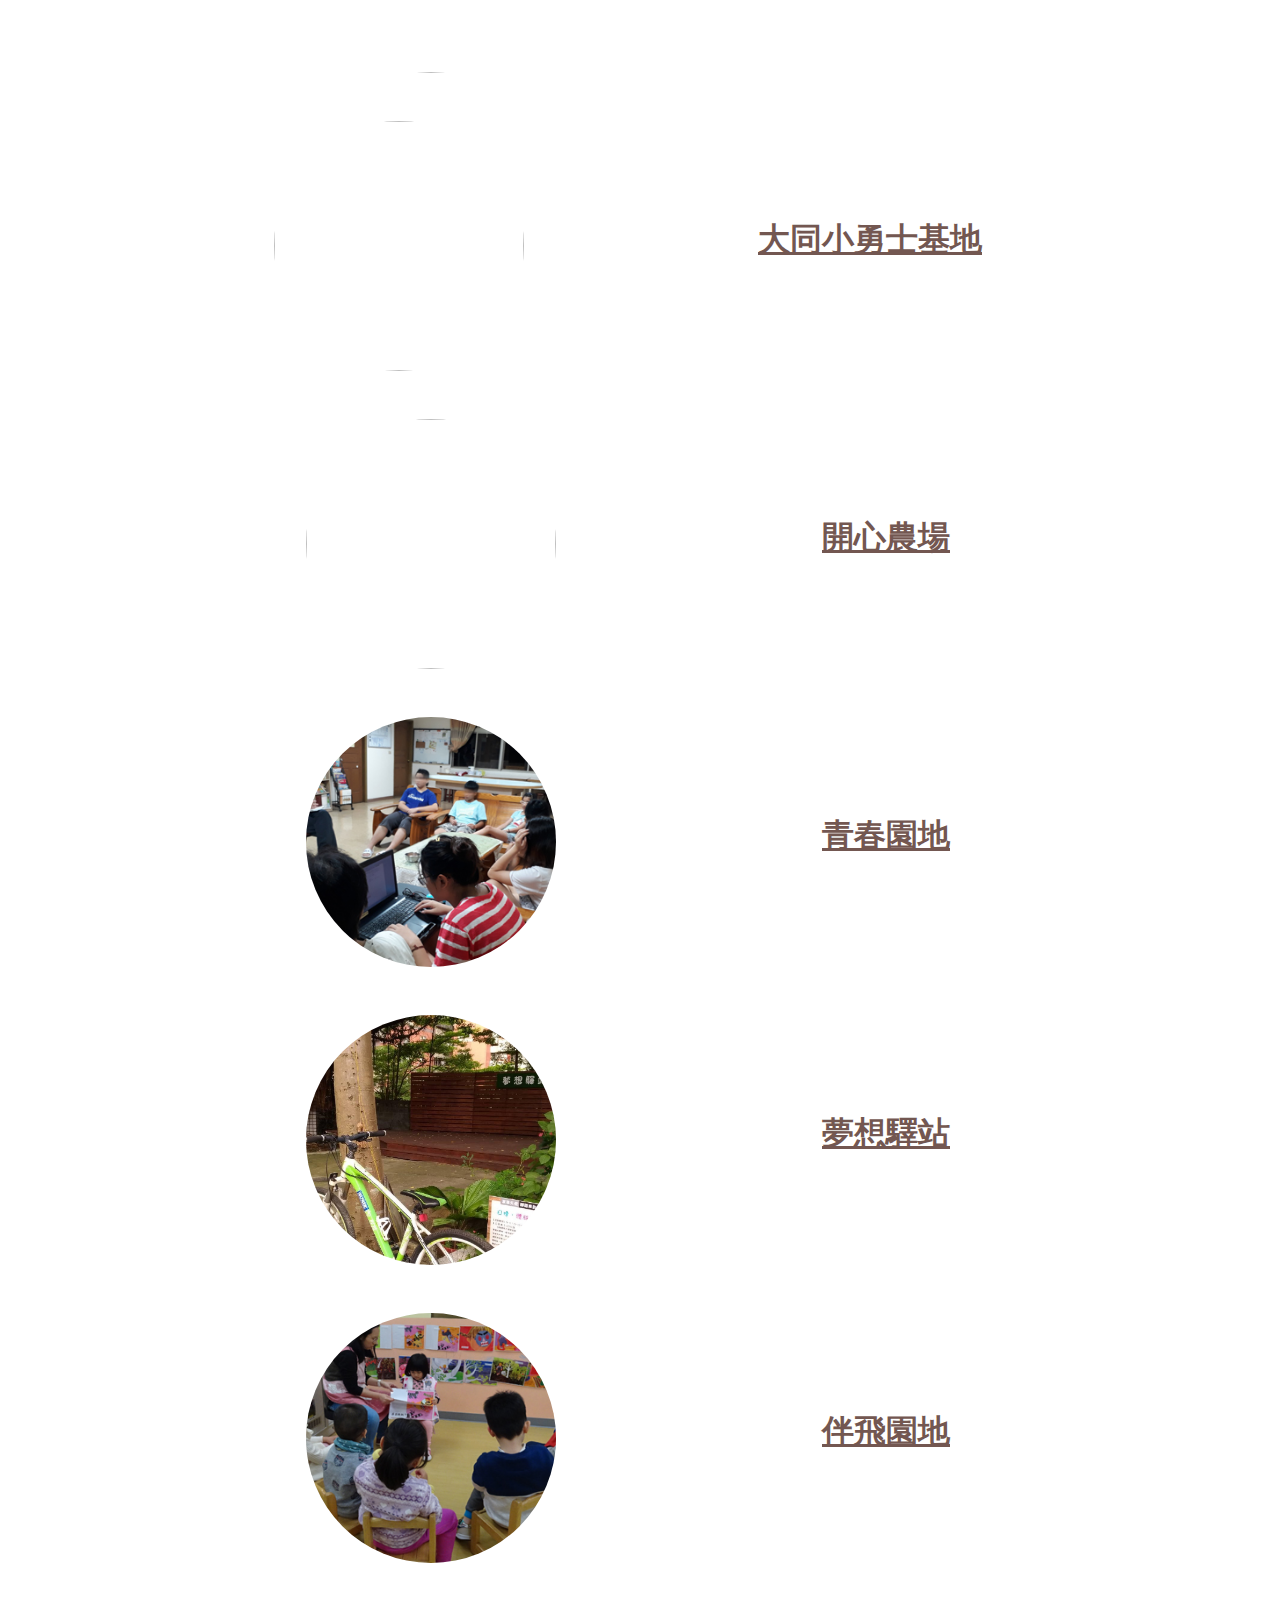
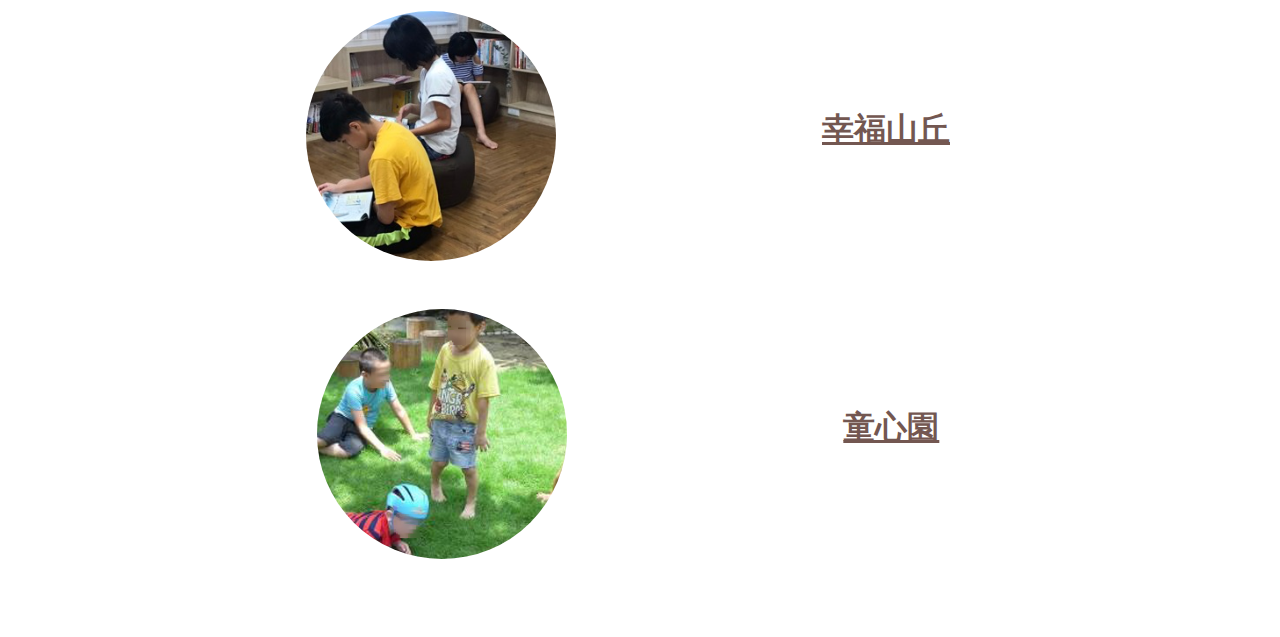
==== commit fa592be2: "0614" ====
--- a/index.html
+++ b/index.html
@@ -28,14 +28,12 @@
         <div class="food-menu-container container">
             <div class="food-menu-item">
                 <div class="food-img">
-                    <img src="img/022-06-07 145509.jpg"/>
+                    <img src="img/A5.jpg"/>
                 </div>
                 <div class="food-description">
-                    <h2 class="food-titile">花見步道</h2>
-                    <p>
-                        四大最受歡迎的花，歡迎來訪的所有人一起花見(發現)希望、花見愛！
-                    </p>
-                    <p class="food-price">山櫻花、茶花、杜鵑花、雞蛋花</p>
+                    <a href="01.html">
+                        <h2 class="food-titile">花見步道</h2>
+                    </a>
                 </div>
             </div>
 
@@ -44,115 +42,97 @@
                     <img src="img/explore-1.jpg"/>
                 </div>
                 <div class="food-description">
-                    <h2 class="food-titile">探險時光</h2>
-                    <p>
-                        學習從獨立延伸到團隊合作，促發個人內外在探索並在經驗中成長，讓我們開啟一段前所未有的探險時光吧!
-                    </p>
-                    <p class="food-price">挑戰自己</p>
+                    <a href="02.html">
+                        <h2 class="food-titile">探險時光</h2>
+                    </a>
                 </div>
             </div>
         
             <div class="food-menu-item">
                 <div class="food-img">
-                    <img src="img/115930870_1889350734532705_7996456222759427520_n.jpg" alt="" />
+                    <img src="img/A11.jpg"/>
                 </div>
                 <div class="food-description">
-                    <h2 class="food-titile">與神同工</h2>
-                    <p>
-                        使大同成長茁壯，「與神同工」紀念碑對大同具有重要的意義。
-                    </p>
-                    <p class="food-price">做著神看為美好及祝福的事情</p>
+                    <a href="03.html">
+                        <h2 class="food-titile">與神同工</h2>
+                    </a>
                 </div>
             </div>
         
             <div class="food-menu-item">
                 <div class="food-img">
-                    <img src="img/id13142687-swim-copy-450x300.jpeg" alt="" />
+                    <img src="img/A15.jpg"/>
                 </div>
                 <div class="food-description">
-                    <h2 class="food-titile">大同小勇士基地</h2>
-                    <p>
-                        運用多元設施與培力活動，強化兒少健康體能並發掘優勢潛能。
-                    </p>
-                    <p class="food-price">培養獨立思辨、學習面對挑戰</p>
+                    <a href="04.html">
+                        <h2 class="food-titile">大同小勇士基地</h2>
+                    </a>
                 </div>
             </div>
         
             <div class="food-menu-item">
                 <div class="food-img">
-                    <img src="img/1597680924127907.jpg" alt="" />
+                    <img src="img/1597680924127907.jpg"/>
                 </div>
                 <div class="food-description">
-                    <h2 class="food-titile">開心農場</h2>
-                    <p>
-                        營造空間提供服務對象親近土地、澆水灌溉、綠化種植。
-                    </p>
-                    <p class="food-price">為環境盡一份心力，共享喜悅</p>
+                    <a href="05.html">
+                        <h2 class="food-titile">開心農場</h2>
+                    </a>
                 </div>
             </div>
         
             <div class="food-menu-item">
                 <div class="food-img">
-                    <img src="img/youth-3.jpg" alt="" />
+                    <img src="img/B1.jpg"/>
                 </div>
                 <div class="food-description">
-                    <h2 class="food-titile">青春園地</h2>
-                    <p>
-                        青春園地是大同孩子成長的地方，男孩女孩從進到大同便在這裡生活。
-                    </p>
-                    <p class="food-price">有歡笑亦有淚水，每段都是青春的回憶</p>
+                    <a href="#">
+                        <h2 class="food-titile">青春園地</h2>
+                    </a>
                 </div>
             </div>
         
             <div class="food-menu-item">
                 <div class="food-img">
-                    <img src="img/115889194_1889351794532599_8908250692858591835_n.jpg" alt="" />
+                    <img src="img/B2.jpg"/>
                 </div>
                 <div class="food-description">
-                    <h2 class="food-titile">夢想驛站</h2>
-                    <p>
-                        營造一個可以溫暖休憩者的心之休憩充電小站，為了夢想再繼續出發。
-                    </p>
-                    <p class="food-price">小小的夢想，會有大大的力量</p>
+                    <a href="#">
+                        <h2 class="food-titile">夢想驛站</h2>
+                    </a>
                 </div>
             </div>
             
             <div class="food-menu-item">
                 <div class="food-img">
-                    <img src="img/withfly-1.jpg" alt="" />
+                    <img src="img/B3.jpg"/>
                 </div>
                 <div class="food-description">
-                    <h2 class="food-titile">伴飛園地</h2>
-                    <p>
-                        慢飛天使在許願鳥與伴飛魚攜手陪伴、用愛守護，終將勇敢展翅飛翔。
-                    </p>
-                    <p class="food-price">Always try and believe we can fly！</p>
+                    <a href="#">
+                        <h2 class="food-titile">伴飛園地</h2>
+                    </a>
                 </div>
             </div>
         
             <div class="food-menu-item">
                 <div class="food-img">
-                    <img src="img/hill-3.jpg" alt="" />
+                    <img src="img/B4.jpg"/>
                 </div>
                 <div class="food-description">
-                    <h2 class="food-titile">幸福山丘</h2>
-                    <p>
-                        一路從大同育幼院入門的花見步道走過，大同育幼院如同山丘一般存在「活動中心」。
-                    </p>
-                    <p class="food-price">孕育生命獨立自主的幸福園地</p>
+                    <a href="#">
+                        <h2 class="food-titile">幸福山丘</h2>
+                    </a>
                 </div>
             </div>
         
             <div class="food-menu-item">
                 <div class="food-img">
-                    <img src="img/childishness-1.jpg" alt="" />
+                    <img src="img/B5.jpg"/>
                 </div>
                 <div class="food-description">
-                    <h2 class="food-titile">童心園</h2>
-                    <p>
-                        運用此園區自然元素，創造服務對象『與泥土相親近，與植物做朋友』。
-                    </p>
-                    <p class="food-price">純真童心將在此獲得滋養與成長</p>
+                    <a href="#">
+                        <h2 class="food-titile">童心園</h2>
+                    </a>
                 </div>
             </div>
         </div>
@@ -161,7 +141,7 @@
 
     <nav id="primary_nav">
         <ul class="menu">
-            <li class="top"><a href="#home">首頁</a></li>
+            <li class="top"><a href="index.html">首頁</a></li>
             <li class="top"><a href="#about">大同十景</a></li>
             <li class="top"><a href="https://www.ccf.org.tw/60">大同育幼院</a></li>
             <li class="top"><a href="#contact">聯絡我們</a></li>
--- a/style.css
+++ b/style.css
@@ -303,29 +303,6 @@
   width: 90%;
   margin: auto;
 }
-
-.btn {
-  display: inline-block;
-  padding: 0.5em 1.5em;
-  text-decoration: none;
-  border-radius: 50px;
-  cursor: pointer;
-  outline: none;
-  margin-top: 1em;
-  text-transform: uppercase;
-  font-weight: small;
-}
-
-.btn-primary {
-  color: #fff;
-  background: #16a083;
-}
-
-.btn-primary:hover {
-  background: #117964;
-  transition: background 0.3s ease-in-out;
-}
-
 /* ............/navbar/............ *
 
 /* desktop mode............/// */
@@ -384,32 +361,6 @@
 }
 
 /* ............//// Showcase styling ////......... */
-
-.showcase-area {
-  height: 50vh;
-  background: linear-gradient(
-      rgba(255, 255, 255, 0.578),
-      rgba(221, 221, 221, 0.336)
-    ),
-    url("0531課堂練習/img/LINE_ALBUM_大同育幼院-A班_220531_0.jpg");
-  background-size: cover;
-  background-position: center;
-  background-repeat: no-repeat;
-}
-
-.showcase-container {
-  display: flex;
-  flex-direction: column;
-  align-items: center;
-  justify-content: center;
-  height: 100%;
-  font-size: 1.6rem;
-}
-
-.main-title {
-  text-transform: uppercase;
-  margin-top: 1.5em;
-}
 
 /* ......//about us//...... */
 
@@ -559,9 +510,11 @@
 
 .food-menu-heading {
   text-align: center;
-  font-size: 3.4rem;
+  font-size: 4em;
   font-weight: 400;
-  color: #666;
+  color: transparent;
+  -webkit-text-stroke: 2px rgb(0, 0, 0);
+  margin-top: 50px;
 }
 
 .food-menu-container {
@@ -600,11 +553,6 @@
   font-size: 1.4rem;
   color: #555;
   font-weight: 500;
-}
-
-.food-description .food-price {
-  color: #117964;
-  font-weight: 700;
 }
 
 /* ........./ Testimonial /.......... */
@@ -1120,8 +1068,9 @@
 }
 
 .btn-primary {
-  color: #fff;
+  color: rgb(255, 255, 255);
   background: #d76b3d;
+  font-weight: bold;
 }
 
 .btn-primary:hover {
@@ -1190,12 +1139,12 @@
 /* ............//// Showcase styling ////......... */
 
 .showcase-area {
-  height: 50vh;
+  height: 35em;
   background: linear-gradient(
       rgba(255, 255, 255, 0.578),
       rgba(221, 221, 221, 0.336)
     ),
-    url("img/LINE_ALBUM_大同育幼院-A班_220531.jpg");
+    url("img/1.jpg");
   background-size: cover;
   background-position: center;
   background-repeat: no-repeat;
@@ -1207,12 +1156,22 @@
   align-items: center;
   justify-content: center;
   height: 100%;
-  font-size: 1.6rem;
+  font-size: 2em;
 }
 
 .main-title {
   text-transform: uppercase;
-  margin-top: 1.5em;
+  font-size: 4em;
+  font-weight: bold;
+  color: transparent;
+  -webkit-text-stroke: 5px rgb(35, 100, 26);
+}
+
+.showcase-container p{
+  color: transparent;
+  -webkit-text-stroke: 2px rgb(0, 0, 0);
+  font-size: 2em;
+  font-family: 標楷體;
 }
 
 /* ......//about us//...... */
@@ -1361,35 +1320,6 @@
 
 /* .........../Food Menu/............ */
 
-.food-menu-heading {
-  text-align: center;
-  font-size: 3.4rem;
-  font-weight: 400;
-  color: #666;
-}
-
-.food-menu-container {
-  display: flex;
-  flex-wrap: wrap;
-  padding: 50px 0px 30px 0px;
-}
-
-.food-menu-container img {
-  display: block;
-  width: 250px;
-  height: 250px;
-  border-radius: 50%;
-  object-fit: cover;
-  object-position: center;
-}
-
-.food-menu-item {
-  display: flex;
-  flex: 1 1 600px;
-  justify-content: space-evenly;
-  margin-bottom: 3rem;
-}
-
 .food-description {
   margin: auto 1.5rem;
 }
@@ -1404,11 +1334,6 @@
   font-size: 1.4rem;
   color: #555;
   font-weight: 500;
-}
-
-.food-description .food-price {
-  color: #117964;
-  font-weight: 700;
 }
 
 /* ........./ Testimonial /.......... */
@@ -1878,4 +1803,4 @@
 	margin: 0 3px;
 	color: rgba(0,0,0,0.8);
 	text-decoration: none;
-}
+}